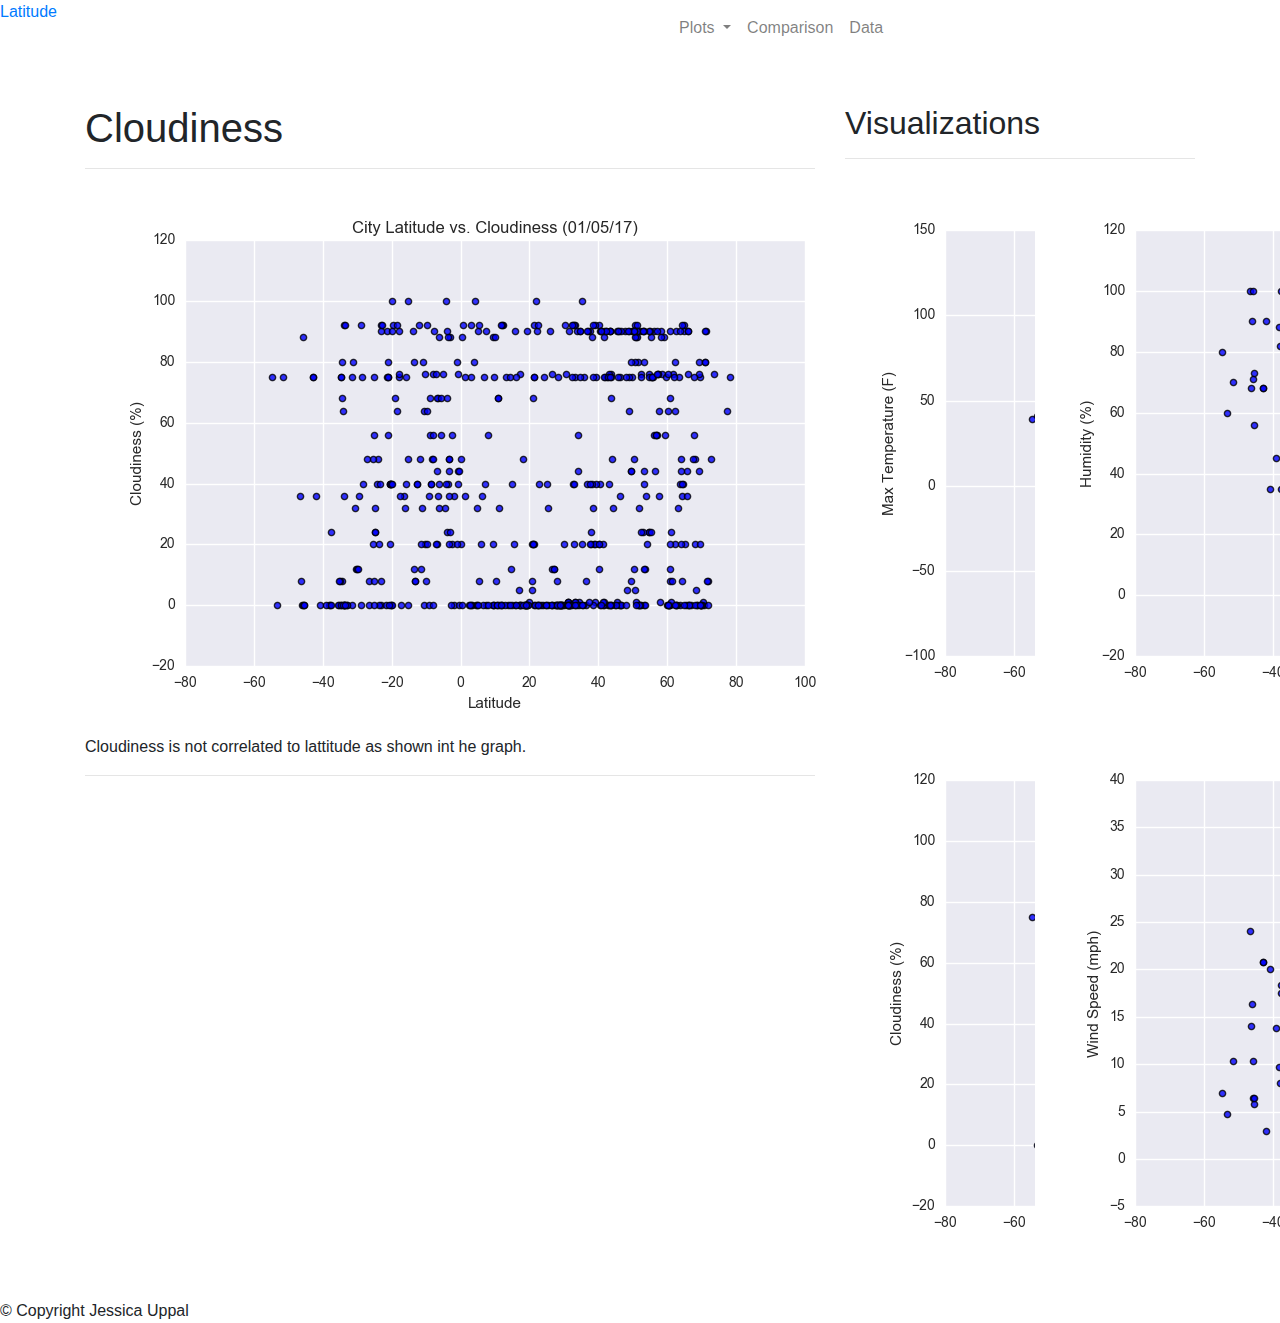
==== cloudiness.html @ 5d4feda5 "cloudiness html" ====
<!DOCTYPE html>
<html lang="en">

<head>
  <meta charset="UTF-8">
  <title>Web-Visualization</title>
  <link rel="stylesheet" href="https://stackpath.bootstrapcdn.com/bootstrap/4.3.1/css/bootstrap.min.css"
    integrity="sha384-ggOyR0iXCbMQv3Xipma34MD+dH/1fQ784/j6cY/iJTQUOhcWr7x9JvoRxT2MZw1T" crossorigin="anonymous">
    <link rel="stylesheet" href="style.css">
</head>
<body>
  <div>
    <div class="row">
      <div class="col col-6 homebtn">
        <a href="index.html">Latitude</a>
      </div>
      <div class="col col-6 menubuttons divmain">


        <nav class="navbar navbar-expand-md navbar-light">
          <button class="navbar-toggler" type="button" data-toggle="collapse" data-target="#navbarTogglerDemo03"
            aria-controls="navbarTogglerDemo03" aria-expanded="false" aria-label="Toggle navigation">
            <span class="navbar-toggler-icon"></span>
          </button>

          <div class="collapse navbar-collapse" id="navbarTogglerDemo03">
            <ul class="navbar-nav">
              <li class="nav-item dropdown">
                <a class="nav-link dropdown-toggle" href="#" id="navbarDropdownMenuLink" data-toggle="dropdown"
                  aria-haspopup="true" aria-expanded="false">
                  Plots
                </a>
                <div class="dropdown-menu" aria-labelledby="navbarDropdownMenuLink">
                  <a class="dropdown-item" href="temperature.html">Max Temperature</a>
                  <a class="dropdown-item" href="humidity.html">Humidity</a>
                  <a class="dropdown-item" href="cloudiness.html">Cloudiness</a>
                  <a class="dropdown-item" href="wind_speed.html">Wind Speed</a>
                </div>
              </li>
              <li class="nav-item">
                <a class="nav-link" href="comparison.html">Comparison</a>
              </li>
              <li class="nav-item">
                <a class="nav-link" href="data.html">Data</a>
              </li>
            </ul>
          </div>
        </nav>


      </div>
    </div>
  </div>

  <div class="container">
    <br>
    <div class="row">
      <!-- left side -->
      <div class="col col-12 col-md-8 divbody">
        <br>
        <h1>Cloudiness</h1>
        <hr>
        <a href="cloudiness.html"><img src="Assets/images/Fig3.png" alt="Latitude vs. Temperature"></a>

        <p>
          Cloudiness is not correlated to lattitude as shown int he graph.
        </p>
        <hr>
      </div>
      <!-- right side -->
      <div class="col col-12 col-md-4 divbody">
        <br>
        <h2>Visualizations</h2>
        <hr>
        <div class='row'>
          <div class="col col-3 col-md-6">
            <a href="temperature.html"><img src="Assets/images/Fig1.png" alt="Latitude vs. Temperature"></a>
          </div>
          <div class="col col-3 col-md-6">
            <a href="humidity.html"><img src="Assets/images/Fig2.png" alt="Latitude vs. Humidity"></a>
          </div>
          <div class="col col-3 col-md-6">
            <a href="cloudiness.html"><img src="Assets/images/Fig3.png" alt="Latitude vs. Cloudiness" id="image"></a>
          </div>
          <div class="col col-3 col-md-6">
            <a href="wind_speed.html"><img src="Assets/images/Fig4.png" alt="Latitude vs. Wind Speed"></a>
          </div>
        </div>
      </div>
    </div>
  </div>
  <br>
  <div>
    <div class="row">
    <footer class="col col-12 divfooter">© Copyright Jessica Uppal</footer>
    </div>
  </div>
  <script src="https://code.jquery.com/jquery-3.3.1.slim.min.js"
    integrity="sha384-q8i/X+965DzO0rT7abK41JStQIAqVgRVzpbzo5smXKp4YfRvH+8abtTE1Pi6jizo"
    crossorigin="anonymous"></script>
  <script src="https://cdnjs.cloudflare.com/ajax/libs/popper.js/1.14.7/umd/popper.min.js"
    integrity="sha384-UO2eT0CpHqdSJQ6hJty5KVphtPhzWj9WO1clHTMGa3JDZwrnQq4sF86dIHNDz0W1"
    crossorigin="anonymous"></script>
  <script src="https://stackpath.bootstrapcdn.com/bootstrap/4.3.1/js/bootstrap.min.js"
    integrity="sha384-JjSmVgyd0p3pXB1rRibZUAYoIIy6OrQ6VrjIEaFf/nJGzIxFDsf4x0xIM+B07jRM"
    crossorigin="anonymous"></script>
</body>

</html>
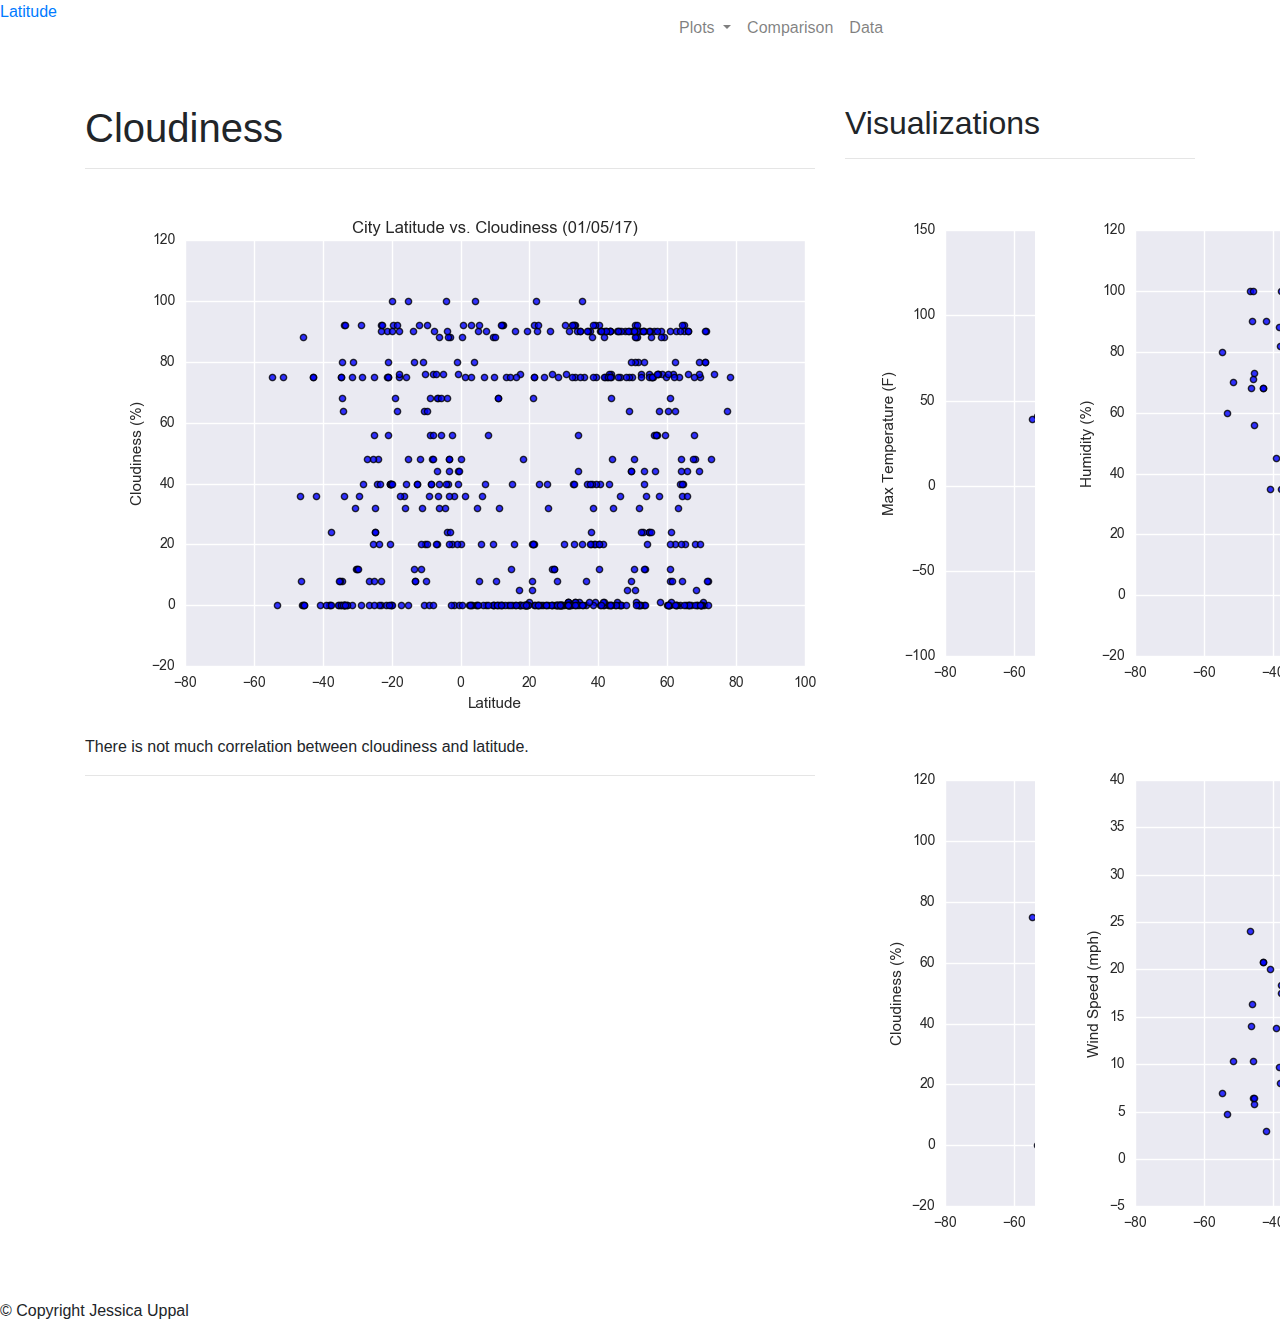
==== commit a0123edd: "changes cloudiness" ====
--- a/cloudiness.html
+++ b/cloudiness.html
@@ -63,7 +63,7 @@
         <a href="cloudiness.html"><img src="Assets/images/Fig3.png" alt="Latitude vs. Temperature"></a>
 
         <p>
-          Cloudiness is not correlated to lattitude as shown int he graph.
+          There is not much correlation between cloudiness and latitude.
         </p>
         <hr>
       </div>
